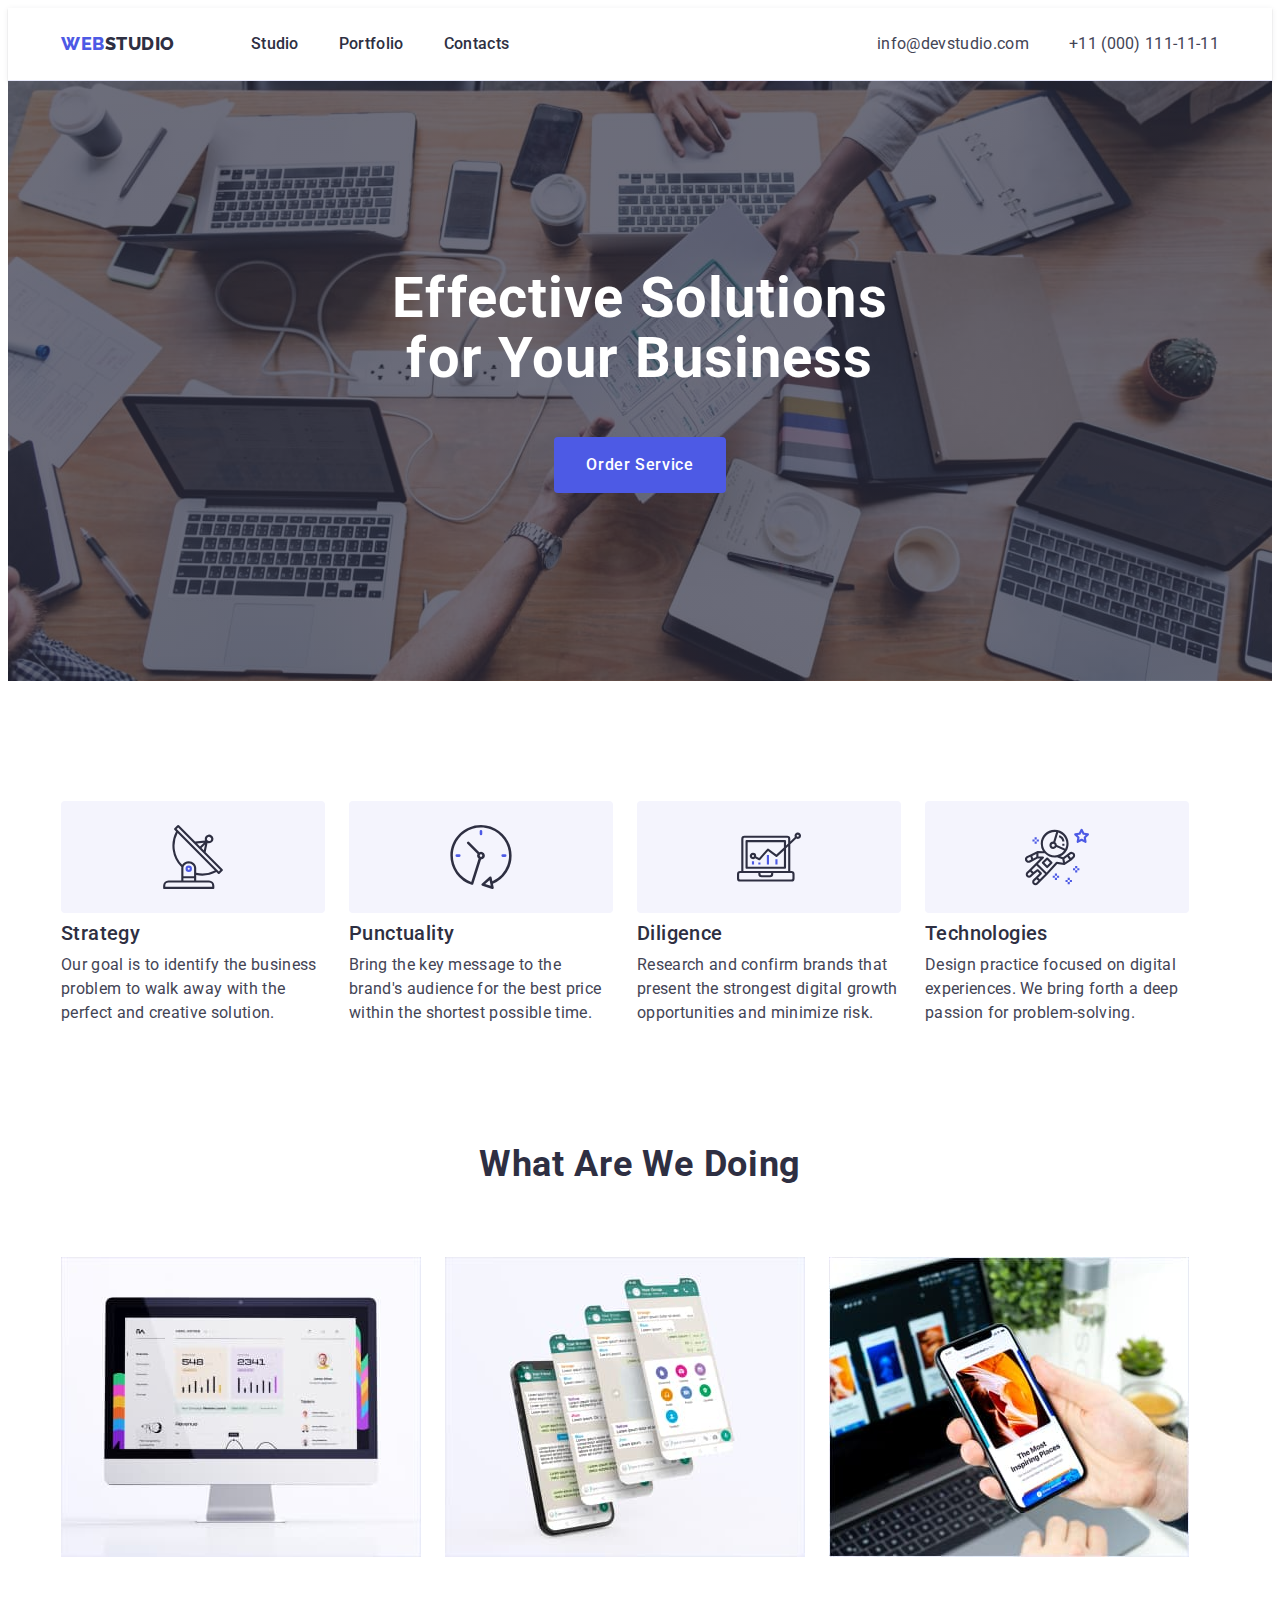
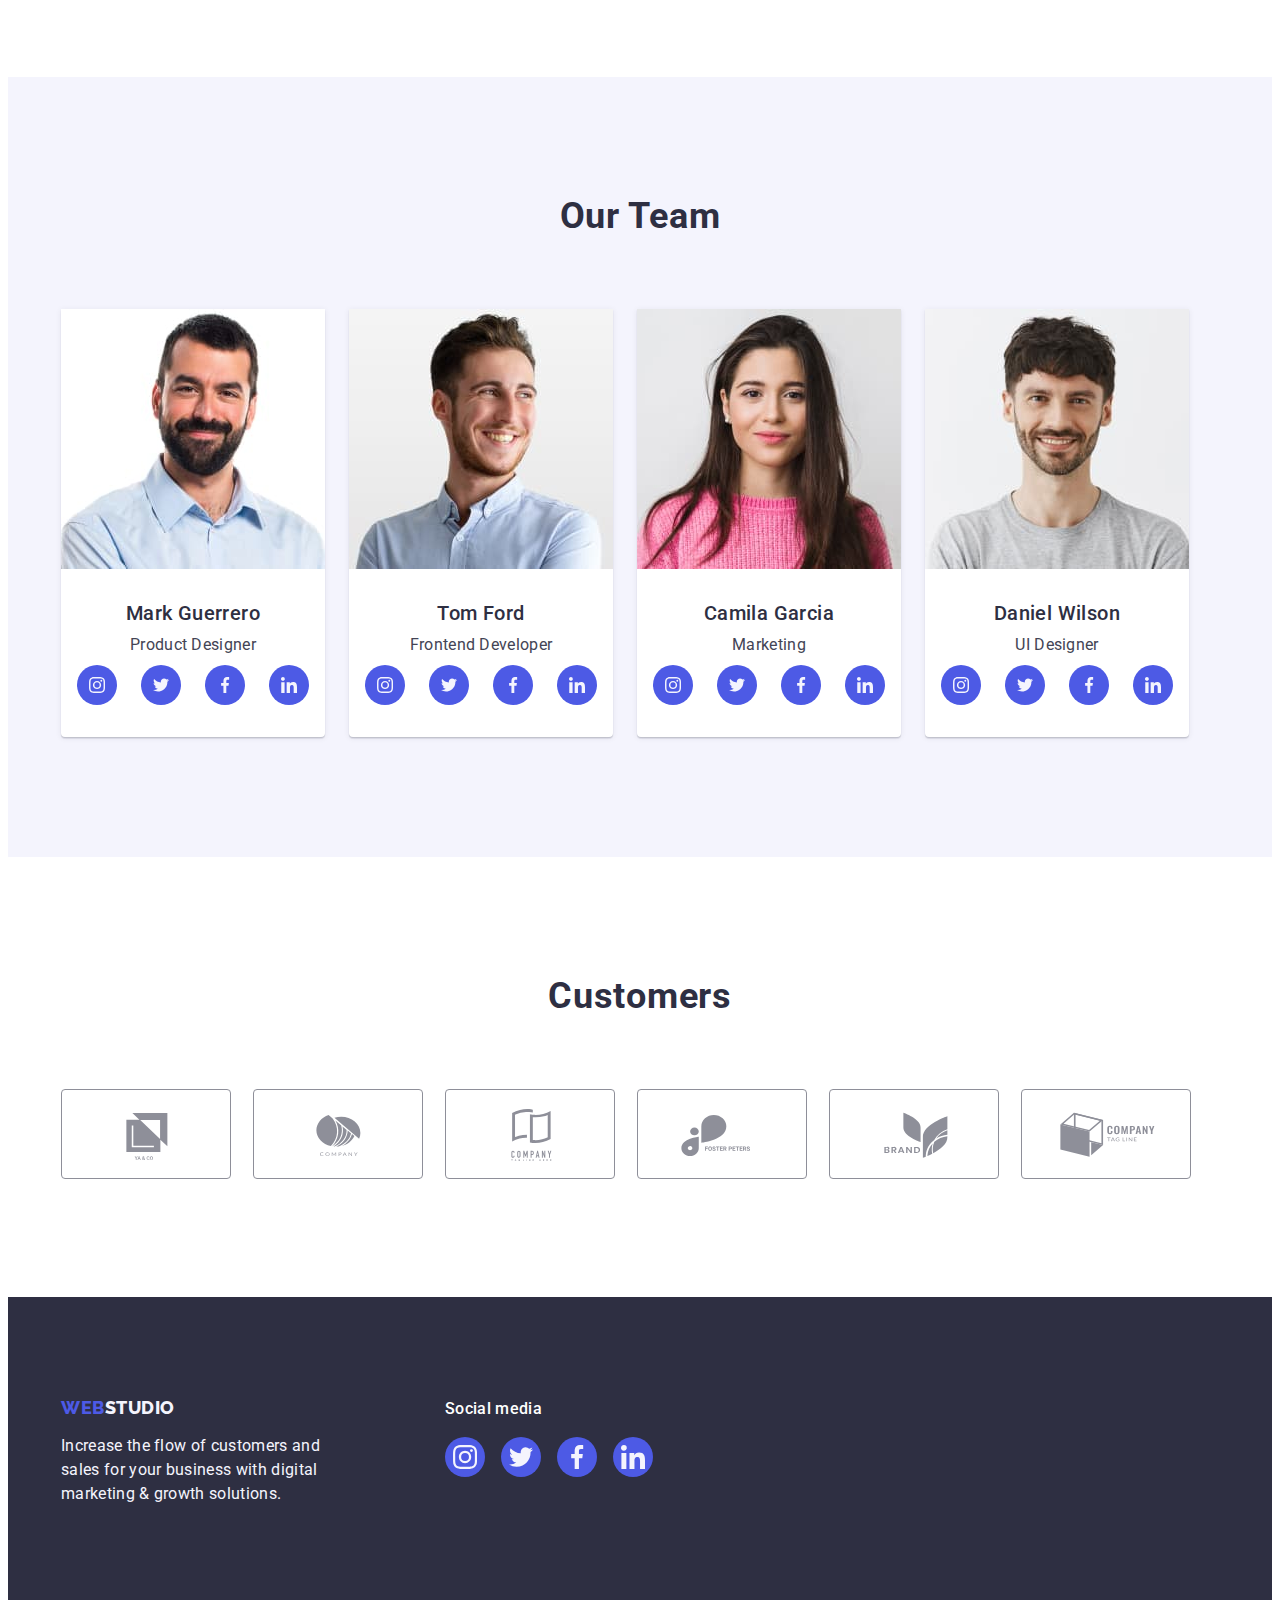
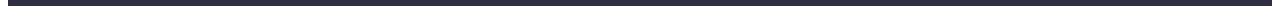
==== index.html @ 14346f47 "Initial commit" ====
<!DOCTYPE html>
<html lang="en">
  <head>
    <meta charset="UTF-8" />
    <meta http-equiv="X-UA-Compatible" content="IE=edge" />
    <meta name="viewport" content="width=device-width, initial-scale=1.0" />
    <title>Document</title>
    <link rel="preconnect" href="https://fonts.googleapis.com" />
    <link rel="preconnect" href="https://fonts.gstatic.com" crossorigin />
    <link
      href="https://fonts.googleapis.com/css2?family=Montserrat:wght@400;700&family=Raleway:wght@800&family=Roboto:wght@400;500;700;900&display=swap"
      rel="stylesheet"
    />
    <link
      rel="stylesheet"
      href="https://cdnjs.cloudflare.com/ajax/libs/modern-normalize/1.1.0/modern-normalize.min.css"
      integrity="sha512-wpPYUAdjBVSE4KJnH1VR1HeZfpl1ub8YT/NKx4PuQ5NmX2tKuGu6U/JRp5y+Y8XG2tV+wKQpNHVUX03MfMFn9Q=="
      crossorigin="anonymous"
      referrerpolicy="no-referrer"
    />
    <link rel="stylesheet" href="./css/styles.css" />
  </head>
  <body>
    <header class="header">
      <div class="conteiner main-nav">
        <a class="logo link" href="./index.html">
          Web<span class="logo-two">Studio</span>
        </a>
        <nav class="site-nav">
          <ul class="list">
            <li class="item">
              <a class="nav link" href="./index.html">Studio</a>
            </li>
            <li class="item">
              <a class="nav link" href="./portfolio.html">Portfolio</a>
            </li>
            <li class="item"><a class="nav link" href="">Contacts</a></li>
          </ul>
        </nav>
        <address class="address">
          <ul class="list">
            <li class="item">
              <a class="address link" href="mailto:info@devstudio.com"
                >info@devstudio.com</a
              >
            </li>
            <li class="item">
              <a class="address link" href="tel:+110001111111"
                >+11 (000) 111-11-11</a
              >
            </li>
          </ul>
        </address>
      </div>
    </header>
    <main>
      <!-- hero page -->

      <section class="hero">
        <div class="conteiner">
          <h1 class="hero-title">Effective Solutions for Your Business</h1>
          <button type="button" class="button hero-btn">Order Service</button>
        </div>
      </section>

      <section class="section advantages">
        <div class="conteiner">
          <h2 class="section-title visually-hidden">advantages</h2>
          <ul class="list">
            <li class="item">
              <div class="icon-advantages">
                <svg width="64px" height="64px">
                  <use href="./images/icons.svg#icon-antenna"></use>
                </svg>
              </div>
              <h3 class="advantages-list-title">Strategy</h3>
              <p class="text">
                Our goal is to identify the business problem to walk away with
                the perfect and creative solution.
              </p>
            </li>
            <li class="item">
              <div class="icon-advantages">
                <svg width="64px" height="64px">
                  <use href="./images/icons.svg#icon-clock"></use>
                </svg>
              </div>
              <h3 class="advantages-list-title">Punctuality</h3>
              <p class="text">
                Bring the key message to the brand's audience for the best price
                within the shortest possible time.
              </p>
            </li>
            <li class="item">
              <div class="icon-advantages">
                <svg width="64px" height="64px">
                  <use href="./images/icons.svg#icon-diagram"></use>
                </svg>
              </div>
              <h3 class="advantages-list-title">Diligence</h3>
              <p class="text">
                Research and confirm brands that present the strongest digital
                growth opportunities and minimize risk.
              </p>
            </li>
            <li class="item">
              <div class="icon-advantages">
                <svg width="64px" height="64px">
                  <use href="./images/icons.svg#icon-astronaut"></use>
                </svg>
              </div>
              <h3 class="advantages-list-title">Technologies</h3>
              <p class="text">
                Design practice focused on digital experiences. We bring forth a
                deep passion for problem-solving.
              </p>
            </li>
          </ul>
        </div>
      </section>

      <section class="section work">
        <div class="conteiner">
          <h2 class="section-title">What Are We Doing</h2>
          <ul class="list">
            <li class="item">
              <img
                class="img"
                src="./images/img1.jpg"
                alt="properties 1"
                width="360"
              />
            </li>
            <li class="item">
              <img
                class="img"
                src="./images/img2.jpg"
                alt="properties 2"
                width="360"
              />
            </li>
            <li class="item">
              <img
                class="img"
                src="./images/img3.jpg"
                alt="properties 3"
                width="360"
              />
            </li>
          </ul>
        </div>
      </section>

      <section class="section team">
        <div class="conteiner">
          <h2 class="section-title">Our Team</h2>
          <ul class="team-list list">
            <li class="person">
              <img
                class="img"
                src="./images/photo1.jpg"
                alt="Photo Mark Guerrero"
                width="264"
              />
              <div class="card">
                <h3 class="name">Mark Guerrero</h3>
                <p class="text">Product Designer</p>
                <ul class="soc-list list">
                  <li class="soc-list-item">
                    <a href="" class="link">
                      <svg class="soc-list-icon" width="16px" height="16px">
                        <use
                          href="./images/icons.svg#icon-instagram"
                        ></use></svg
                    ></a>
                  </li>
                  <li class="soc-list-item">
                    <a href="" class="link">
                      <svg class="soc-list-icon" width="16px" height="16px">
                        <use href="./images/icons.svg#icon-twitter"></use></svg
                    ></a>
                  </li>
                  <li class="soc-list-item">
                    <a href="" class="link">
                      <svg class="soc-list-icon" width="16px" height="16px">
                        <use href="./images/icons.svg#icon-facebook"></use></svg
                    ></a>
                  </li>
                  <li class="soc-list-item">
                    <a href="" class="link">
                      <svg class="soc-list-icon" width="16px" height="16px">
                        <use href="./images/icons.svg#icon-linkedin"></use></svg
                    ></a>
                  </li>
                </ul>
              </div>
            </li>
            <li class="person">
              <img
                class="img"
                src="./images/photo2.jpg"
                alt="Photo Tom Ford"
                width="264"
              />
              <div class="card">
                <h3 class="name">Tom Ford</h3>
                <p class="text">Frontend Developer</p>
                <ul class="soc-list list">
                  <li class="soc-list-item">
                    <a href="" class="link">
                      <svg class="soc-list-icon" width="16px" height="16px">
                        <use
                          href="./images/icons.svg#icon-instagram"
                        ></use></svg
                    ></a>
                  </li>
                  <li class="soc-list-item">
                    <a href="" class="link">
                      <svg class="soc-list-icon" width="16px" height="16px">
                        <use href="./images/icons.svg#icon-twitter"></use></svg
                    ></a>
                  </li>
                  <li class="soc-list-item">
                    <a href="" class="link">
                      <svg class="soc-list-icon" width="16px" height="16px">
                        <use href="./images/icons.svg#icon-facebook"></use></svg
                    ></a>
                  </li>
                  <li class="soc-list-item">
                    <a href="" class="link">
                      <svg class="soc-list-icon" width="16px" height="16px">
                        <use href="./images/icons.svg#icon-linkedin"></use></svg
                    ></a>
                  </li>
                </ul>
              </div>
            </li>
            <li class="person">
              <img
                class="img"
                src="./images/photo3.jpg"
                alt="Photo Camila Garcia"
                width="264"
              />
              <div class="card">
                <h3 class="name">Camila Garcia</h3>
                <p class="text">Marketing</p>
                <ul class="soc-list list">
                  <li class="soc-list-item">
                    <a href="" class="link">
                      <svg class="soc-list-icon" width="16px" height="16px">
                        <use
                          href="./images/icons.svg#icon-instagram"
                        ></use></svg
                    ></a>
                  </li>
                  <li class="soc-list-item">
                    <a href="" class="link">
                      <svg class="soc-list-icon" width="16px" height="16px">
                        <use href="./images/icons.svg#icon-twitter"></use></svg
                    ></a>
                  </li>
                  <li class="soc-list-item">
                    <a href="" class="link">
                      <svg class="soc-list-icon" width="16px" height="16px">
                        <use href="./images/icons.svg#icon-facebook"></use></svg
                    ></a>
                  </li>
                  <li class="soc-list-item">
                    <a href="" class="link">
                      <svg class="soc-list-icon" width="16px" height="16px">
                        <use href="./images/icons.svg#icon-linkedin"></use></svg
                    ></a>
                  </li>
                </ul>
              </div>
            </li>
            <li class="person">
              <img
                class="img"
                src="./images/photo4.jpg"
                alt="Photo Daniel Wilson"
                width="264"
              />
              <div class="card">
                <h3 class="name">Daniel Wilson</h3>
                <p class="text">UI Designer</p>
                <ul class="soc-list list">
                  <li class="soc-list-item">
                    <a href="" class="link">
                      <svg class="soc-list-icon" width="16px" height="16px">
                        <use
                          href="./images/icons.svg#icon-instagram"
                        ></use></svg
                    ></a>
                  </li>
                  <li class="soc-list-item">
                    <a href="" class="link">
                      <svg class="soc-list-icon" width="16px" height="16px">
                        <use href="./images/icons.svg#icon-twitter"></use></svg
                    ></a>
                  </li>
                  <li class="soc-list-item">
                    <a href="" class="link">
                      <svg class="soc-list-icon" width="16px" height="16px">
                        <use href="./images/icons.svg#icon-facebook"></use></svg
                    ></a>
                  </li>
                  <li class="soc-list-item">
                    <a href="" class="link">
                      <svg class="soc-list-icon" width="16px" height="16px">
                        <use href="./images/icons.svg#icon-linkedin"></use></svg
                    ></a>
                  </li>
                </ul>
              </div>
            </li>
          </ul>
        </div>
      </section>

      <section class="section customers">
        <div class="conteiner">
          <h2 class="section-title">Customers</h2>
          <ul class="customers-list list">
            <li class="customers-list-item">
              <a href="" class="link">
                <svg class="customers-list-icon" width="104px" height="56px">
                  <use href="./images/icons.svg#icon-Logo-ya-co"></use></svg
              ></a>
            </li>
            <li class="customers-list-item">
              <a href="" class="link">
                <svg class="customers-list-icon" width="104px" height="56px">
                  <use href="./images/icons.svg#icon-Logo-company-2"></use></svg
              ></a>
            </li>
            <li class="customers-list-item">
              <a href="" class="link">
                <svg class="customers-list-icon" width="104px" height="56px">
                  <use href="./images/icons.svg#icon-Logo-company"></use></svg
              ></a>
            </li>
            <li class="customers-list-item">
              <a href="" class="link">
                <svg class="customers-list-icon" width="104px" height="56px">
                  <use
                    href="./images/icons.svg#icon-Logo-foster-peters"
                  ></use></svg
              ></a>
            </li>
            <li class="customers-list-item">
              <a href="" class="link">
                <svg class="customers-list-icon" width="104px" height="56px">
                  <use href="./images/icons.svg#icon-Logo-brand"></use></svg
              ></a>
            </li>
            <li class="customers-list-item">
              <a href="" class="link">
                <svg class="customers-list-icon" width="104px" height="56px">
                  <use
                    href="./images/icons.svg#icon-Logo-company-tagline"
                  ></use></svg
              ></a>
            </li>
          </ul>
        </div>
      </section>
    </main>

    <footer class="footer">
      <div class="conteiner footer-flex">
        <div>
          <a class="logo link" href="./index.html">
            Web<span class="logo-three">Studio</span>
          </a>
          <p class="footer-text">
            Increase the flow of customers and sales for your business with
            digital marketing & growth solutions.
          </p>
        </div>
        <div class="social-media">
          <p class="social-media-title">Social media</p>
          <ul class="soc-list list">
            <li class="soc-list-item">
              <a href="" class="link">
                <svg class="soc-list-icon" width="24px" height="24px">
                  <use href="./images/icons.svg#icon-instagram"></use></svg
              ></a>
            </li>
            <li class="soc-list-item">
              <a href="" class="link">
                <svg class="soc-list-icon" width="24px" height="24px">
                  <use href="./images/icons.svg#icon-twitter"></use></svg
              ></a>
            </li>
            <li class="soc-list-item">
              <a href="" class="link">
                <svg class="soc-list-icon" width="24px" height="24px">
                  <use href="./images/icons.svg#icon-facebook"></use></svg
              ></a>
            </li>
            <li class="soc-list-item">
              <a href="" class="link">
                <svg class="soc-list-icon" width="24px" height="24px">
                  <use href="./images/icons.svg#icon-linkedin"></use></svg
              ></a>
            </li>
          </ul>
        </div>
      </div>
    </footer>
  </body>
</html>
---- css/styles.css ----
/* Palitra */
/* цвет осн текста #434455 */
/* цвет заголовка #2E2F42  */
/* белый цвет #fff */
/* цвет фон #E7E9FC */
/* цвет фона футер #2E2F42 */
/* цвет фона вторичный #F4F4FD */
/* цвет фона #FFFFFF */
/* цвет ховер фокус #404BBF */
/* цвет текста footer #F4F4FD*/
/* цвет logo-one #4D5AE5 */
/* цвет logo-two #2E2F42 */
/* цвет logo-three #F4F4FD */


:root {
    --primary-text-color:#434455;
    --title-color:#2E2F42;
    --primary-bcg-color:#FFFFFF;
    --footer-bcg-color:#2E2F42;
}
.section{
    padding-top: 120px;
    padding-bottom: 120px;
}

.conteiner {
width: 1158px;

padding-left: 15px;
padding-right: 15px;
margin-left: auto;
margin-right: auto;
/* border: 1px solid red; */
}

p, h1, h2, h3, h4, h5, h6 {
    margin: 0;
}

ul {
    margin:0;
    padding-left: 0;
}

.img{
    display: block;
}

body {
    background-color: #FFFFFF ;
    color: var(--primary-text-color);

    font-family: Roboto, sans-serif;
    letter-spacing: 0.02em;
    font-size: 16px;
    line-height: 1.5;

}

/* Button */

.button{
    font-family: 'Roboto', sans-serif;
    font-weight: 500;
    font-size: 16px;
    line-height: 1.5;
    letter-spacing: 0.04em;
    cursor: pointer;
}

.link {
    text-decoration: none;
}

.list {
    list-style: none;
}

.visually-hidden {
    position: absolute;
    width: 1px;
    height: 1px;
    margin: -1px;
    border: 0;
    padding: 0;

    white-space: nowrap;
    clip-path: inset(100%);
    clip: rect(0 0 0 0);
    overflow: hidden;
}


/* title */

.section-title {
    margin-bottom: 72px;

    color: var(--title-color);

    font-weight: 700;
    font-size: 36px;
    line-height: 1.11;
    text-align: center;
    letter-spacing: 0.02em;
    }
    


/* logo */

.logo{
    color: #4D5AE5;

    font-family: Raleway, sans-serif;
    font-weight: 800;
    font-size: 18px;
    line-height: 1.17;
    letter-spacing: 0.03em;
    text-transform: uppercase;
    }

.logo-two {
    color: #2E2F42;
}
.logo-three {
    color: #F4F4FD;
}

/* Header */

.main-nav{
    display:flex;
    align-items:center;
}
.header{
    border-bottom: 1px solid #E7E9FC;
    box-shadow: 0px 2px 1px rgba(46, 47, 66, 0.08), 
    0px 1px 1px rgba(46, 47, 66, 0.16), 
    0px 1px 6px rgba(46, 47, 66, 0.08);
}
.main-nav .logo{
    margin-right: 76px;
}

.site-nav .list,
.address .list{
    display: flex;
}

.site-nav .item:not(:last-child),
.address .item:not(:last-child) {
    margin-right: 40px;
}
.nav.link {
    display: block;
    padding-top: 24px;
    padding-bottom: 24px;
    color: #2E2F42 ;

    font-weight: 500;
    font-size: 16px;
    line-height: 1.5;
      
}

.address {
    font-style: normal;
    margin-left: auto;
}

.address .link {
    color: #434455;
    padding-top: 24px;
    padding-bottom: 24px;

    font-weight: 400;
    font-size: 16px;
    line-height: 1.5;
}
    
.nav.link:hover,
.nav.link:focus,
.address.link:hover,
.address.link:focus {
    color: #404BBF;
}
.nav.link:active{
    color: #404BBF;
}


/* footer */

.footer-flex{
    display: flex;
    gap: 120px;
    justify-content: flex-start;
}
.footer {
    padding-top: 100px;
    padding-bottom: 100px;
    background-color: var(--footer-bcg-color);
}

.footer-text {
    width: 264px;
    color: #F4F4FD;
}



.footer .logo{
    display: inline-block;
    margin-bottom: 16px;
}

.social-media-title{
    font-weight: 500;
    color: #FFFFFF;
    margin-bottom: 16px;
}

.social-media .soc-list {
    display: flex;
    gap: 16px;
}

.social-media .soc-list-item .link:hover,
.social-media .soc-list-item .link:focus {
    background-color: #31D0AA;
}


/* Studio */

/* Hero */

.hero{
    padding: 188px 0;
    background-image:linear-gradient(rgba(46, 47, 66, 0.7), 
    rgba(46, 47, 66, 0.7) ), 
    url(../images/hero-bcg.jpg);
    background-repeat: no-repeat;
    background-position: center;
    background-size: cover;
    max-width: 1440px;
    margin-left: auto;
    margin-right: auto;
    text-align: center;
}



.hero-title{
    max-width: 496px;
    margin: 0 auto;
    margin-bottom: 48px;

    color: #FFFFFF;

    font-weight: 700;
    font-size: 56px;
    line-height: 1.07;
    text-align: center;
    letter-spacing: 0.02em
    }


.hero-btn{
    padding: 16px 32px;
    border: none;
    border-radius: 4px;

    background-color:#4D5AE5 ;
    color:#FFFFFF ;
}
.hero-btn:hover,
.hero-btn:focus{
    background-color: #404BBF;
}


/* advantages */

.advantages{
    padding-bottom: 0;
}

.advantages .list {
    display: flex;
    font-weight: wrap;
}

.advantages .item {
    width: 264px;
}
.advantages .item:not(:last-child){
    margin-right: 24px;
}


.advantages-list-title{
    margin-bottom: 8px;

    color: var(--title-color);
    font-weight: 500;
    font-size: 20px;
    line-height: 1.2;
    letter-spacing: 0.02em    
}

.icon-advantages{
    display: flex;
    align-items: center;
    justify-content: center;
    width: 264px;
    height: 112px;
    background: #F4F4FD;
    border-radius: 4px;
    margin-bottom: 8px;
}
/* work */



.work .list{
    display: flex;
}

.work .item:not(:last-child){
    margin-right: 24px;
}




/* team */

.team {
    background-color: #F4F4FD;
}

.team-list{
    display: flex;
}

.team-list .soc-list{
    display: flex;
    gap: 24px;
}

.soc-list-item{
    width: 40px;
    height: 40px;

    
}
.soc-list-item .link{
    display: flex;
    justify-content: center;
    align-items: center;

    width: 100%;
    height: 100%;
    border-radius: 50%;
    background-color: #4D5AE5;

}

.soc-list-icon{
    fill: #F4F4FD;
}

.team-list .soc-list-item .link:hover,
.team-list .soc-list-item .link:focus{
    background-color: #404BBF;
}



.person{
    width: 264px;
    background-color: #FFFFFF;
    box-shadow: 0px 1px 6px rgba(46, 47, 66, 0.08), 0px 1px 1px rgba(46, 47, 66, 0.16), 0px 2px 1px rgba(46, 47, 66, 0.08);
    border-radius: 0px 0px 4px 4px;
}
.person:not(:last-child){
    margin-right: 24px;
}
.person .text{
    margin-bottom: 8px;
}


.team .card{
    padding: 32px 16px;
    text-align: center;
}

.name{
    margin-bottom: 8px;

    color:var(--title-color);

    font-weight: 500;
    font-size: 20px;
    line-height: 1.2;
    letter-spacing: 0.02em
}

/* CUSTOMERS */

.customers-list{
    display: flex;
    gap: 24px;
}

.customers-list-item {
    width: 168px;
    height: 88px;
}

.customers-list-item .link {
    display: flex;
    justify-content: center;
    align-items: center;

    width: 100%;
    height: 100%;
    border: 1px solid #8E8F99;
    border-radius: 4px;

}

.customers-list-icon {
    fill:#8E8F99;
}
.customers-list-item .link:hover,
.customers-list-item .link:focus{
    border: 1px solid #404BBF;
        border-radius: 4px;
}



.customers-list-item .link:hover .customers-list-icon,
.customers-list-item .link:focus .customers-list-icon{
    fill: #404BBF;
}

/* Portfolio */



.projects{
    padding-top: 96px;

}
.projects .list-button,
.projects .list-card{
    display: flex;
    justify-content: center;
    }

.list-button{
    margin-bottom: 72px;
}

.button.portfolio {
    padding: 12px 24px;
    border: 1px solid #E7E9FC;
    border-radius: 4px;

    color: #4D5AE5;
    background-color: #F4F4FD;
    
}

.button.portfolio:hover,
.button.portfolio:focus {
    color: #fff;
    border: 1px solid #404BBF;
    background-color: #404BBF;
    box-shadow: 0px 3px 1px rgba(0, 0, 0, 0.1),
        0px 2px 1px rgba(0, 0, 0, 0.08),
        0px 2px 2px rgba(0, 0, 0, 0.12);
}

.list-button .item:not(:last-child){
    margin-right: 24px;
}

.list-card{
    flex-wrap: wrap;
}

.list-card .item{
    margin-right: 24px;
    margin-bottom: 48px;
}
.list-card .item:nth-child(3n){
    margin-right: 0px;
}
.list-card .item:nth-last-child(-n+3){
    margin-bottom: 0;
}


.list-card .card {    
    border-left: 1px solid #E7E9FC;
    border-bottom: 1px solid #E7E9FC;
    border-right: 1px solid #E7E9FC;
    padding-top:32px;
    padding-bottom: 32px;
    padding-left: 16px;
    padding-right: 16px;
}


.list-title{
    margin-bottom: 8px;
    color: var(--title-color);
    font-weight: 500;
    font-size: 20px;
    line-height: 1.2;
    letter-spacing: 0.02em;
}

.link .text{
    color: #434455;
}

.list-card .item:hover ,
.list-card .item:focus{
    box-shadow: 0px 1px 6px rgba(46, 47, 66, 0.08), 
    0px 1px 1px rgba(46, 47, 66, 0.16), 
    0px 2px 1px rgba(46, 47, 66, 0.08);
}
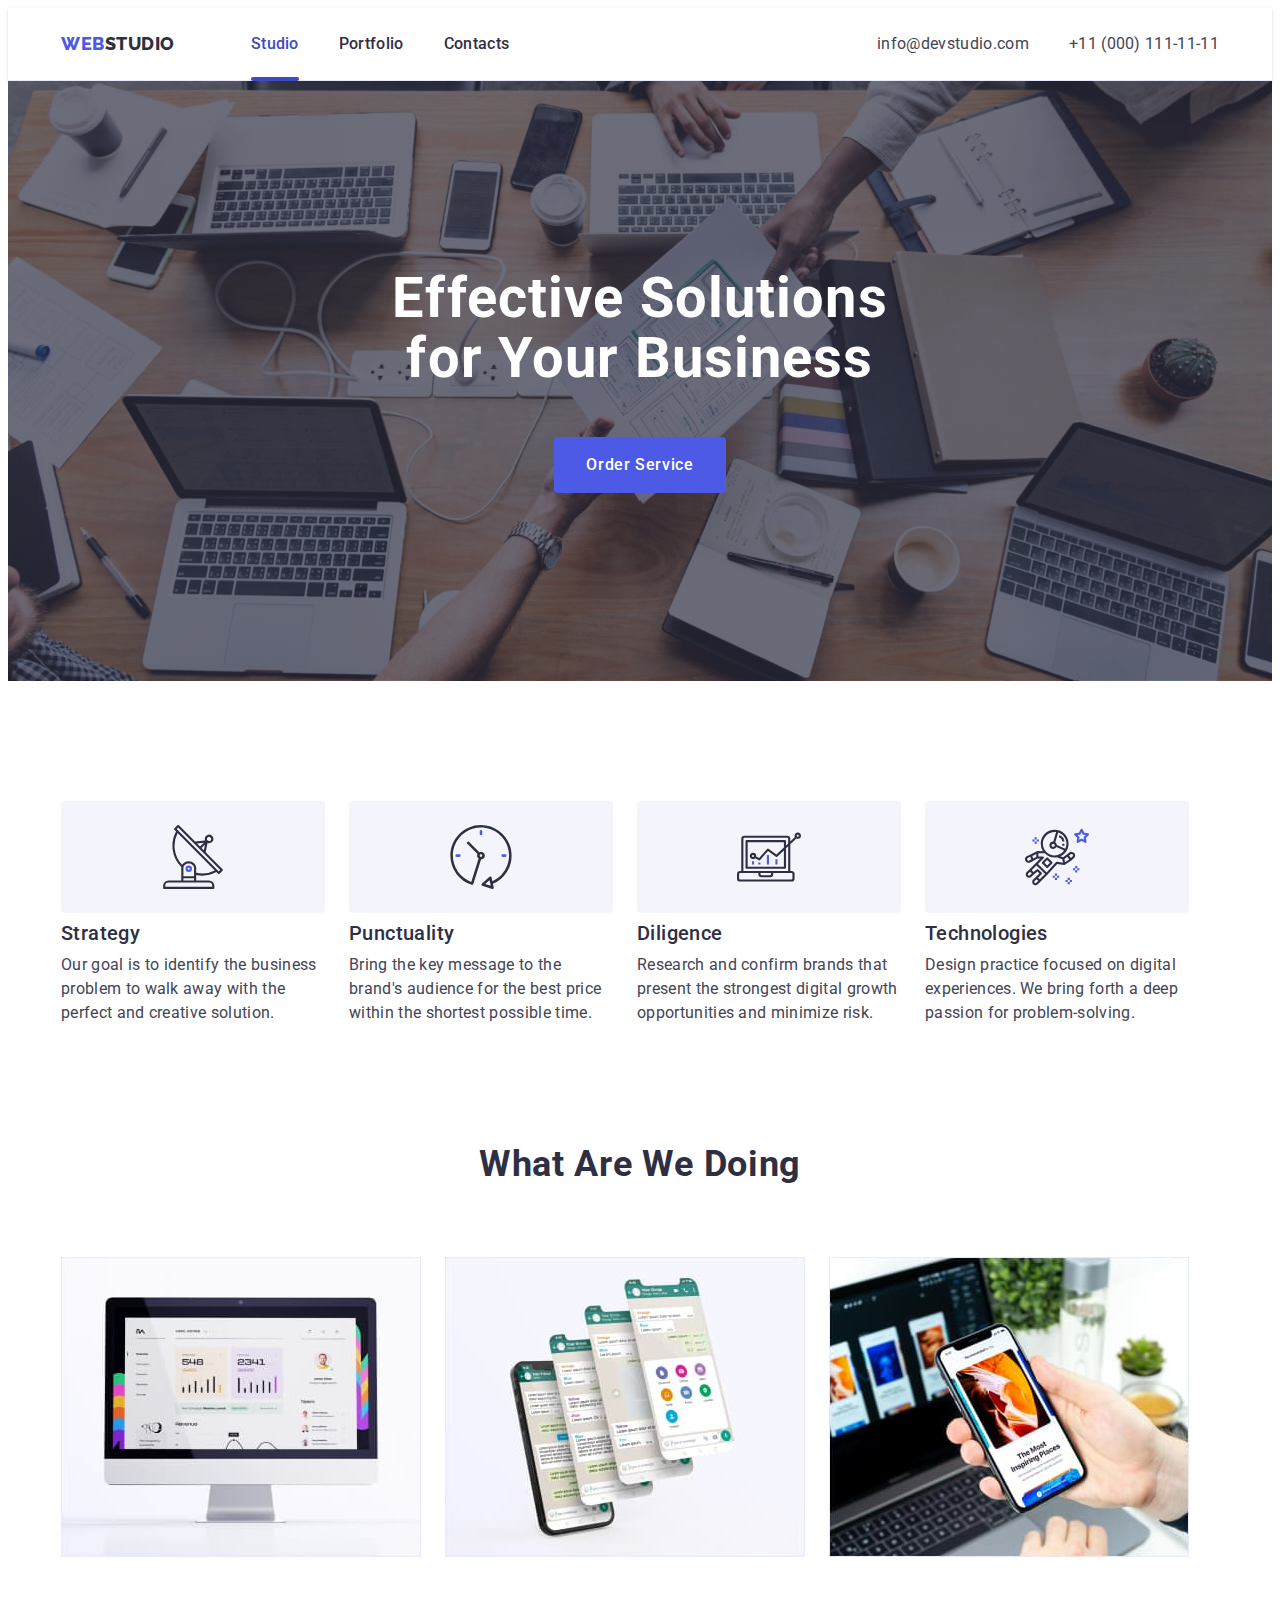
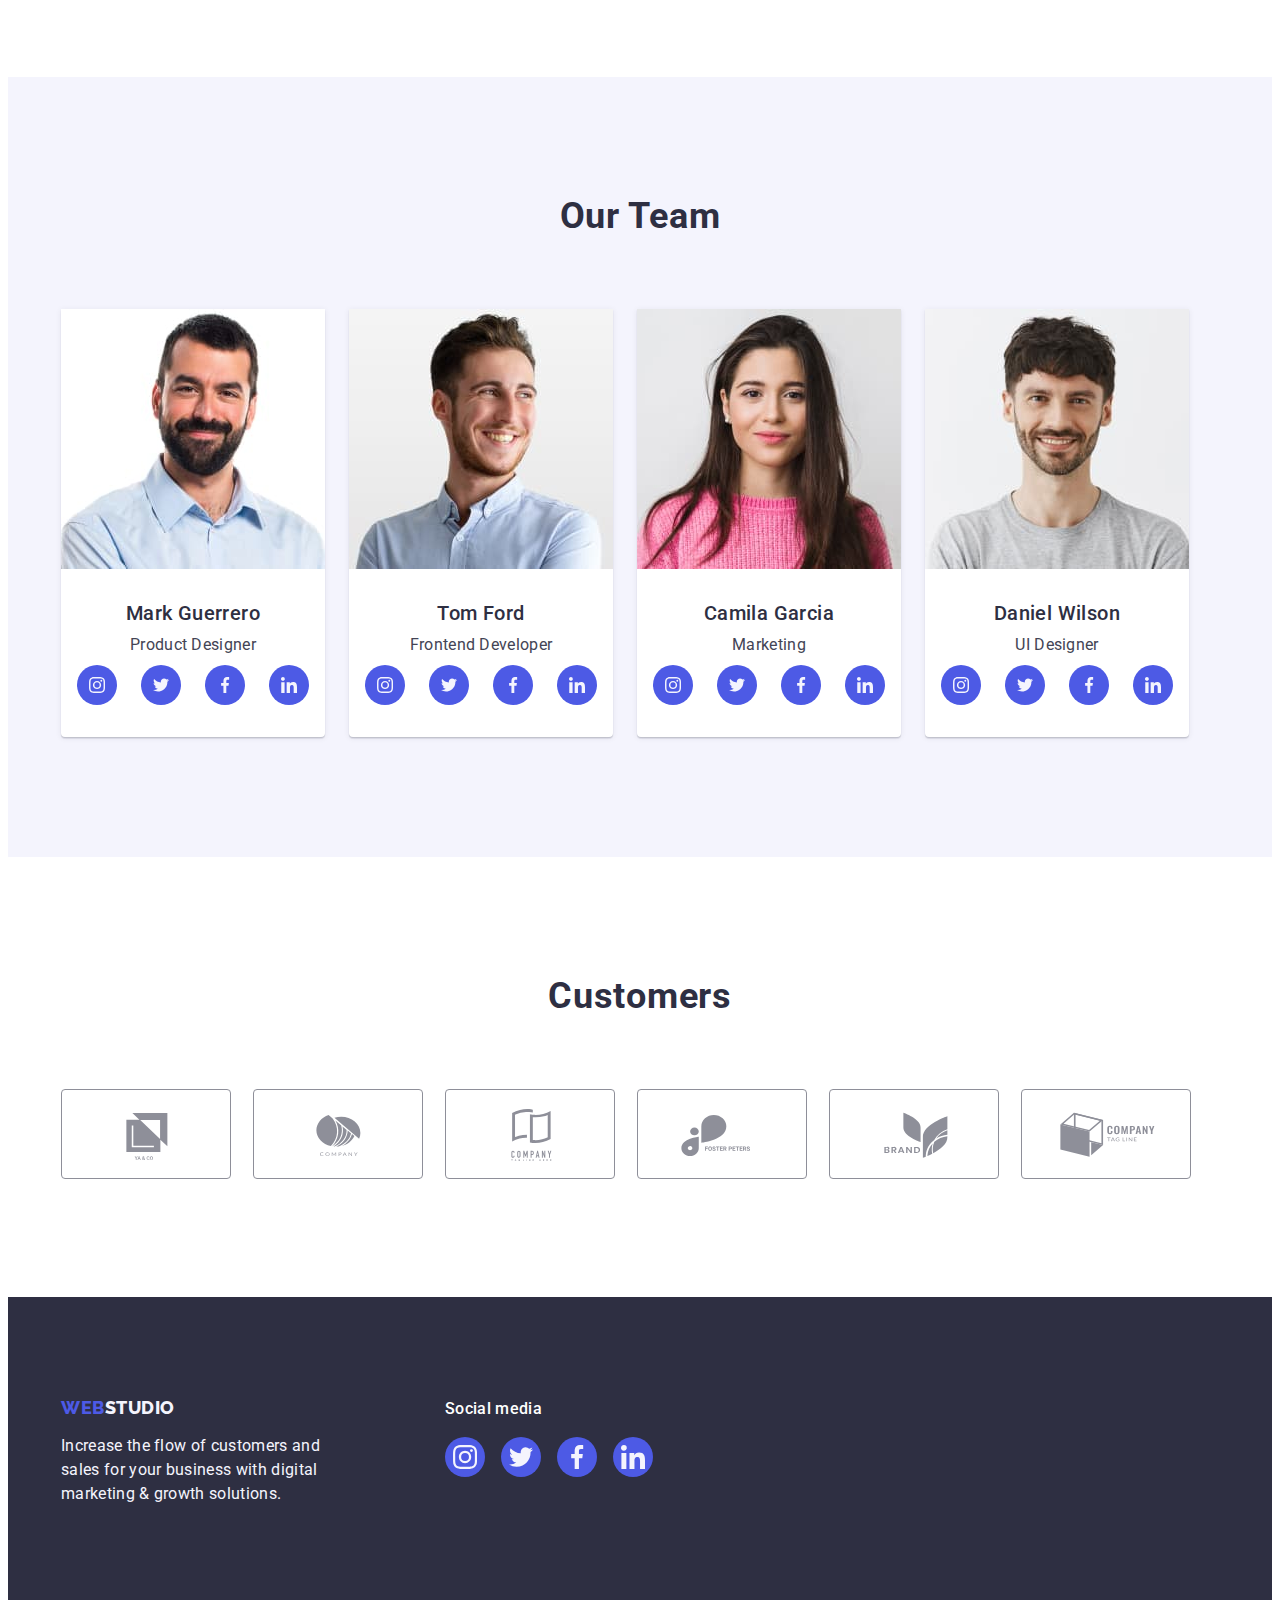
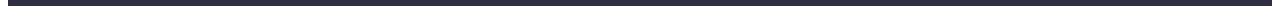
==== commit 6c165602: "2" ====
--- a/index.html
+++ b/index.html
@@ -29,10 +29,10 @@
         <nav class="site-nav">
           <ul class="list">
             <li class="item">
-              <a class="nav link" href="./index.html">Studio</a>
-            </li>
-            <li class="item">
-              <a class="nav link" href="./portfolio.html">Portfolio</a>
+              <a class="link current" href="./index.html">Studio</a>
+            </li>
+            <li class="item">
+              <a class="link" href="./portfolio.html">Portfolio</a>
             </li>
             <li class="item"><a class="nav link" href="">Contacts</a></li>
           </ul>
@@ -40,14 +40,12 @@
         <address class="address">
           <ul class="list">
             <li class="item">
-              <a class="address link" href="mailto:info@devstudio.com"
+              <a class="link" href="mailto:info@devstudio.com"
                 >info@devstudio.com</a
               >
             </li>
             <li class="item">
-              <a class="address link" href="tel:+110001111111"
-                >+11 (000) 111-11-11</a
-              >
+              <a class="link" href="tel:+110001111111">+11 (000) 111-11-11</a>
             </li>
           </ul>
         </address>
@@ -59,7 +57,9 @@
       <section class="hero">
         <div class="conteiner">
           <h1 class="hero-title">Effective Solutions for Your Business</h1>
-          <button type="button" class="button hero-btn">Order Service</button>
+          <button type="button" class="button hero-btn" data-modal-open>
+            Order Service
+          </button>
         </div>
       </section>
 
@@ -410,5 +410,15 @@
         </div>
       </div>
     </footer>
+    <div class="backdrop is-hidden" data-modal>
+      <div class="modal">
+        <button type="button" class="button close-button" data-modal-close>
+          <svg class="close-icon" width="8px" height="8px">
+            <use href="./images/icons.svg#icon-close-black"></use>
+          </svg>
+        </button>
+      </div>
+    </div>
+    <script src="./js/modal.js"></script>
   </body>
 </html>
--- a/css/styles.css
+++ b/css/styles.css
@@ -18,6 +18,8 @@
     --title-color:#2E2F42;
     --primary-bcg-color:#FFFFFF;
     --footer-bcg-color:#2E2F42;
+
+    --transition: 250ms cubic-bezier(0.4, 0, 0.2, 1) ;
 }
 .section{
     padding-top: 120px;
@@ -50,6 +52,7 @@
 body {
     background-color: #FFFFFF ;
     color: var(--primary-text-color);
+
 
     font-family: Roboto, sans-serif;
     letter-spacing: 0.02em;
@@ -71,6 +74,7 @@
 
 .link {
     text-decoration: none;
+    
 }
 
 .list {
@@ -130,6 +134,25 @@
 
 /* Header */
 
+.current {
+    position: relative;
+}
+
+.current::after{
+position: absolute;
+bottom: -1px;
+left:0;
+content: '';
+width: 100%;
+height: 4px;
+background: #404BBF;
+border-radius: 2px;
+
+}
+.site-nav .link.current{
+    color:#404BBF;
+}
+
 .main-nav{
     display:flex;
     align-items:center;
@@ -153,7 +176,7 @@
 .address .item:not(:last-child) {
     margin-right: 40px;
 }
-.nav.link {
+.site-nav .link {     
     display: block;
     padding-top: 24px;
     padding-bottom: 24px;
@@ -162,6 +185,8 @@
     font-weight: 500;
     font-size: 16px;
     line-height: 1.5;
+
+    transition: color var(--transition);
       
 }
 
@@ -178,15 +203,17 @@
     font-weight: 400;
     font-size: 16px;
     line-height: 1.5;
+
+    transition: color var(--transition);
 }
     
-.nav.link:hover,
-.nav.link:focus,
-.address.link:hover,
-.address.link:focus {
+.site-nav .link:hover,
+.site-nav .link:focus,
+.address .link:hover,
+.address .link:focus {
     color: #404BBF;
 }
-.nav.link:active{
+.nav .link:active{
     color: #404BBF;
 }
 
@@ -225,6 +252,12 @@
 .social-media .soc-list {
     display: flex;
     gap: 16px;
+    
+}
+
+.social-media .link {
+    transition: background-color var(--transition);
+
 }
 
 .social-media .soc-list-item .link:hover,
@@ -275,6 +308,8 @@
 
     background-color:#4D5AE5 ;
     color:#FFFFFF ;
+
+    transition: background-color var(--transition);
 }
 .hero-btn:hover,
 .hero-btn:focus{
@@ -355,8 +390,8 @@
     width: 40px;
     height: 40px;
 
-    
-}
+    }
+
 .soc-list-item .link{
     display: flex;
     justify-content: center;
@@ -372,6 +407,9 @@
 .soc-list-icon{
     fill: #F4F4FD;
 }
+.team-list .soc-list-item .link{
+    transition: background-color var(--transition);
+}
 
 .team-list .soc-list-item .link:hover,
 .team-list .soc-list-item .link:focus{
@@ -379,11 +417,12 @@
 }
 
 
-
 .person{
     width: 264px;
     background-color: #FFFFFF;
-    box-shadow: 0px 1px 6px rgba(46, 47, 66, 0.08), 0px 1px 1px rgba(46, 47, 66, 0.16), 0px 2px 1px rgba(46, 47, 66, 0.08);
+    box-shadow: 0px 1px 6px rgba(46, 47, 66, 0.08), 
+    0px 1px 1px rgba(46, 47, 66, 0.16), 
+    0px 2px 1px rgba(46, 47, 66, 0.08);
     border-radius: 0px 0px 4px 4px;
 }
 .person:not(:last-child){
@@ -437,13 +476,19 @@
 .customers-list-icon {
     fill:#8E8F99;
 }
+
+.customers-list-item .link{
+    transition: border-color var(--transition);
+}
 .customers-list-item .link:hover,
 .customers-list-item .link:focus{
-    border: 1px solid #404BBF;
-        border-radius: 4px;
-}
-
-
+    border-color: #404BBF;
+    border-radius: 4px;
+}
+
+.customers-list-icon{
+    transition: fill var(--transition);
+}
 
 .customers-list-item .link:hover .customers-list-icon,
 .customers-list-item .link:focus .customers-list-icon{
@@ -475,13 +520,16 @@
 
     color: #4D5AE5;
     background-color: #F4F4FD;
-    
+
+    transition: color var(--transition) ,
+                border-color var(--transition),
+                background-color var(--transition);
 }
 
 .button.portfolio:hover,
 .button.portfolio:focus {
     color: #fff;
-    border: 1px solid #404BBF;
+    border-color: #404BBF;
     background-color: #404BBF;
     box-shadow: 0px 3px 1px rgba(0, 0, 0, 0.1),
         0px 2px 1px rgba(0, 0, 0, 0.08),
@@ -532,9 +580,102 @@
     color: #434455;
 }
 
+.card-cover-wrap {
+    position: relative;
+    overflow: hidden;
+}
+
+.card-cover-text {
+    position: absolute;
+    top: 0;
+    padding: 32px 40px;
+
+    color: #F4F4FD;
+    background-color: #4D5AE5;
+
+    height: 100%;
+    
+    transform: translateY(100%) ;
+    transition: transform var(--transition);
+
+    overflow: auto;
+
+   
+}
+.list-card .item:hover .card-cover-text,
+.list-card .item:focus .card-cover-text{
+    transform: translateY(0);
+}
+
+
 .list-card .item:hover ,
 .list-card .item:focus{
     box-shadow: 0px 1px 6px rgba(46, 47, 66, 0.08), 
     0px 1px 1px rgba(46, 47, 66, 0.16), 
     0px 2px 1px rgba(46, 47, 66, 0.08);
+    
+}
+
+
+
+/* MODAL */
+
+.backdrop {
+    position: fixed;
+    top: 0;
+    width: 100%;
+    height: 100%;
+    background-color: rgba(46, 47, 66, 0.4);
+
+    transition: opacity var(--transition), 
+    visibility var(--transition);
+}
+
+.modal {
+    position: absolute;
+    top: 50%;
+    left:50%;
+    transform: translate( -50%, -50%) rotateX(0) ;
+  
+    width: 408px;
+    min-height: 576px;
+    padding: 20px;
+    transition: transform var(--transition);
+
+    background: #FCFCFC;
+    box-shadow: 0px 1px 1px rgba(0, 0, 0, 0.14), 
+    0px 1px 3px rgba(0, 0, 0, 0.12), 
+    0px 2px 1px rgba(0, 0, 0, 0.2);
+    border-radius: 4px;
+
+}
+
+.close-icon {
+    fill:#2E2F42;
+}
+
+.close-button{
+    display: flex;
+    justify-content: center;
+    align-items: center;
+    margin-left: auto;
+
+    background: #E7E9FC;
+    width: 24px;
+    height: 24px;
+    border-radius: 50%;
+    border: 1px solid rgba(0, 0, 0, 0.1);
+
+}
+
+.is-hidden{
+    opacity: 0;
+    visibility: hidden;
+    pointer-events: none;
+
+}
+
+.backdrop.is-hidden .modal{
+    transform: translate(-50%, -50%) perspective(600px) rotateX(90deg);
+    
 }